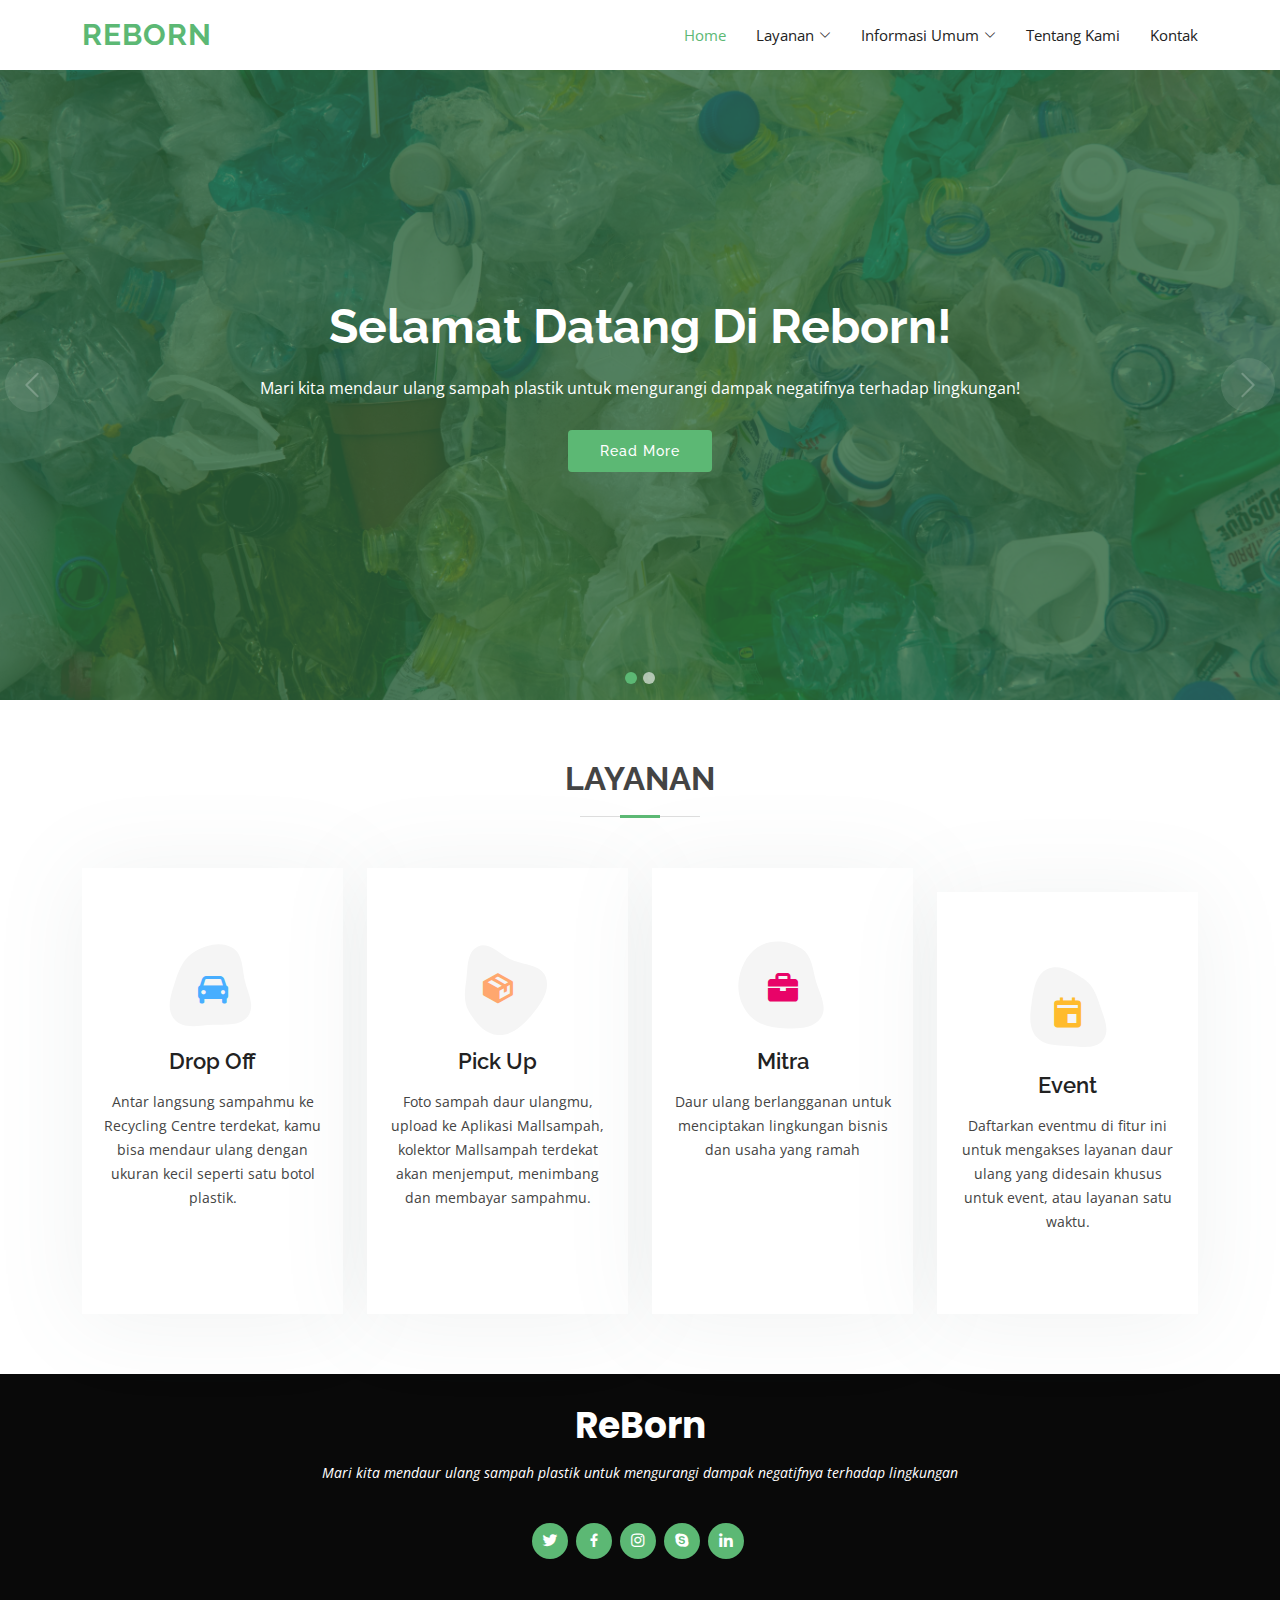
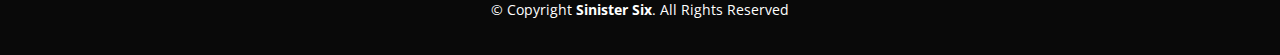
==== index.html @ a357b8cc "Firts Commit" ====
<!DOCTYPE html>
<html lang="en">

<head>
  <meta charset="utf-8">
  <meta content="width=device-width, initial-scale=1.0" name="viewport">

  <title>Green Bootstrap Template - Index</title>
  <meta content="" name="description">
  <meta content="" name="keywords">

  <!-- Favicons -->
  <link href="assets/img/logo1.png" rel="icon">
  <link href="assets/img/apple-touch-icon.png" rel="apple-touch-icon">

  <!-- Google Fonts -->
  <link href="https://fonts.googleapis.com/css?family=Open+Sans:300,300i,400,400i,600,600i,700,700i|Raleway:300,300i,400,400i,500,500i,600,600i,700,700i|Poppins:300,300i,400,400i,500,500i,600,600i,700,700i" rel="stylesheet">

  <!-- Vendor CSS Files -->
  <link href="assets/vendor/animate.css/animate.min.css" rel="stylesheet">
  <link href="assets/vendor/bootstrap/css/bootstrap.min.css" rel="stylesheet">
  <link href="assets/vendor/bootstrap-icons/bootstrap-icons.css" rel="stylesheet">
  <link href="assets/vendor/boxicons/css/boxicons.min.css" rel="stylesheet">
  <link href="assets/vendor/glightbox/css/glightbox.min.css" rel="stylesheet">
  <link href="assets/vendor/swiper/swiper-bundle.min.css" rel="stylesheet">

  <!-- Template Main CSS File -->
  <link href="assets/css/style.css" rel="stylesheet">
</head>

<body>
  <!-- ======= Header ======= -->
  <header id="header" class="d-flex align-items-center">
    <div class="container d-flex align-items-center">

      <h1 class="logo me-auto"><a href="index.html">ReBorn</a></h1>
      <!-- Uncomment below if you prefer to use an image logo -->
      <!-- <a href="index.html" class="logo me-auto"><img src="assets/img/logo.png" alt="" class="img-fluid"></a>-->

      <nav id="navbar" class="navbar">
        <ul>
          <li><a class="nav-link scrollto active" href="index.html">Home</a></li>
          <li class="dropdown"><a href="#"><span>Layanan</span> <i class="bi bi-chevron-down"></i></a>
            <ul>
              <li><a href="dropoff.html">Drop Off</a></li>
              <li><a href="pickup.html">Pick Up</a></li>
              <li><a href="mitra.html">Mitra</a></li>
              <li><a href="event.html">Event</a></li>
            </ul>
          </li>
          <li class="dropdown"><a href="#"><span>Informasi Umum</span> <i class="bi bi-chevron-down"></i></a>
            <ul>
              <li><a href="dropoff.html">Apa Itu Recycle</a></li>
              <li><a href="pickup.html">Cara melakukan daur ulang</a></li>
              <li><a href="mitra.html">Lokasi daur ulang</a></li>
              <li><a href="event.html">Pentingnya melakukan daur ulang</a></li>
            </ul>
          </li>
          <li><a class="nav-link scrollto " href="tentang.html">Tentang Kami</a></li>
          <li><a class="nav-link scrollto" href="kontak.html">Kontak</a></li>
        </ul>
        <i class="bi bi-list mobile-nav-toggle"></i>
      </nav><!-- .navbar -->

    </div>
  </header><!-- End Header -->

  <!-- ======= Hero Section ======= -->
  <section id="hero">
    <div id="heroCarousel" data-bs-interval="5000" class="carousel slide carousel-fade" data-bs-ride="carousel">

      <ol class="carousel-indicators" id="hero-carousel-indicators"></ol>

      <div class="carousel-inner" role="listbox">

        <!-- Slide 1 -->
        <div class="carousel-item active" style="background-image: url(assets/img/slide/1.jpg)">
          <div class="carousel-container">
            <div class="container">
              <h2 class="animate__animated animate__fadeInDown">Selamat Datang Di <span>Reborn!</span></h2>
              <p class="animate__animated animate__fadeInUp">Mari kita mendaur ulang sampah plastik untuk mengurangi dampak negatifnya terhadap lingkungan!</p>
              <a href="tentang.html" class="btn-get-started animate__animated animate__fadeInUp scrollto">Read More</a>
            </div>
          </div>
        </div>

        <!-- Slide 2 -->
        <div class="carousel-item" style="background-image: url(assets/img/slide/2.jpg)">
          <div class="carousel-container">
            <div class="container">
              <h2 class="animate__animated animate__fadeInDown">Bijak Kelolah Sampah Lebih Mudah</h2>
              <p class="animate__animated animate__fadeInUp">Membuang sampah pada tempatnya tak lagi cukup untuk atasi timbunan sampah di TPA dan lingkungan. 
                Yuk ikut berpartisipasi menjaga lingkungan dengan memilah dan mengirimkan sampah anorganik Anda ke mitra ReBorn</p>
              <a href="tentang.html" class="btn-get-started animate__animated animate__fadeInUp scrollto">Read More</a>
            </div>
          </div>
        </div>

      </div>

      <a class="carousel-control-prev" href="#heroCarousel" role="button" data-bs-slide="prev">
        <span class="carousel-control-prev-icon bi bi-chevron-left" aria-hidden="true"></span>
      </a>

      <a class="carousel-control-next" href="#heroCarousel" role="button" data-bs-slide="next">
        <span class="carousel-control-next-icon bi bi-chevron-right" aria-hidden="true"></span>
      </a>

    </div>
  </section><!-- End Hero -->

  <main id="main">

    <!-- ======= Services Section ======= -->
    <section id="services" class="services">
      <div class="container">

        <div class="section-title">
          <h2>Layanan</h2>
        </div>

        <div class="row">
          <div class="col-lg-3 col-md-6 d-flex align-items-stretch" data-aos="zoom-in" data-aos-delay="100">
            <div class="icon-box iconbox-blue">
              <div class="icon">
                <svg width="100" height="100" viewBox="0 0 600 600" xmlns="http://www.w3.org/2000/svg">
                  <path stroke="none" stroke-width="0" fill="#f5f5f5" d="M300,521.0016835830174C376.1290562159157,517.8887921683347,466.0731472004068,529.7835943286574,510.70327084640275,468.03025145048787C554.3714126377745,407.6079735673963,508.03601936045806,328.9844924480964,491.2728898941984,256.3432110539036C474.5976632858925,184.082847569629,479.9380746630129,96.60480741107993,416.23090153303,58.64404602377083C348.86323505073057,18.502131276798302,261.93793281208167,40.57373210992963,193.5410806939664,78.93577620505333C130.42746243093433,114.334589627462,98.30271207620316,179.96522072025542,76.75703585869454,249.04625023123273C51.97151888228291,328.5150500222984,13.704378332031375,421.85034740162234,66.52175969318436,486.19268352777647C119.04800174914682,550.1803526380478,217.28368757567262,524.383925680826,300,521.0016835830174"></path>
                </svg>
                <i class='bx bxs-car' ></i>
              </div>
              <h4><a href="">Drop Off</a></h4>
              <p>Antar langsung sampahmu ke Recycling Centre terdekat, 
                kamu bisa mendaur ulang dengan ukuran kecil seperti satu botol plastik.
              </p>
            </div>
          </div>

          <div class="col-lg-3 col-md-6 d-flex align-items-stretch mt-4 mt-md-0" data-aos="zoom-in" data-aos-delay="200">
            <div class="icon-box iconbox-orange ">
              <div class="icon">
                <svg width="100" height="100" viewBox="0 0 600 600" xmlns="http://www.w3.org/2000/svg">
                  <path stroke="none" stroke-width="0" fill="#f5f5f5" d="M300,582.0697525312426C382.5290701553225,586.8405444964366,449.9789794690241,525.3245884688669,502.5850820975895,461.55621195738473C556.606425686781,396.0723002908107,615.8543463187945,314.28637112970534,586.6730223649479,234.56875336149918C558.9533121215079,158.8439757836574,454.9685369536778,164.00468322053177,381.49747125262974,130.76875717737553C312.15926192815925,99.40240125094834,248.97055460311594,18.661163978235184,179.8680185752513,50.54337015887873C110.5421016452524,82.52863877960104,119.82277516462835,180.83849132639028,109.12597500060166,256.43424936330496C100.08760227029461,320.3096726198365,92.17705696193138,384.0621239912766,124.79988738764834,439.7174275375508C164.83382741302287,508.01625554203684,220.96474134820875,577.5009287672846,300,582.0697525312426"></path>
                </svg>
                <i class='bx bxs-package'></i>
              </div>
              <h4><a href="">Pick Up</a></h4>
              <p>Foto sampah daur ulangmu, upload ke Aplikasi Mallsampah, 
                kolektor Mallsampah terdekat akan menjemput, menimbang dan membayar sampahmu.</p>
            </div>
          </div>

          <div class="col-lg-3 col-md-6 d-flex align-items-stretch mt-4 mt-lg-0" data-aos="zoom-in" data-aos-delay="300">
            <div class="icon-box iconbox-pink">
              <div class="icon">
                <svg width="100" height="100" viewBox="0 0 600 600" xmlns="http://www.w3.org/2000/svg">
                  <path stroke="none" stroke-width="0" fill="#f5f5f5" d="M300,541.5067337569781C382.14930387511276,545.0595476570109,479.8736841581634,548.3450877840088,526.4010558755058,480.5488172755941C571.5218469581645,414.80211281144784,517.5187510058486,332.0715597781072,496.52539010469104,255.14436215662573C477.37192572678356,184.95920475031193,473.57363656557914,105.61284051026155,413.0603344069578,65.22779650032875C343.27470386102294,18.654635553484475,251.2091493199835,5.337323636656869,175.0934190732945,40.62881213300186C97.87086631185822,76.43348514350839,51.98124368387456,156.15599469081315,36.44837278890362,239.84606092416172C21.716077023791087,319.22268207091537,43.775223500013084,401.1760424656574,96.891909868211,461.97329694683043C147.22146801428983,519.5804099606455,223.5754009179313,538.201503339737,300,541.5067337569781"></path>
                </svg>
                <i class='bx bxs-briefcase'></i>
              </div>
              <h4><a href="">Mitra</a></h4>
              <p>Daur ulang berlangganan untuk menciptakan lingkungan bisnis dan usaha yang ramah</p>
            </div>
          </div>

          <div class="col-lg-3 col-md-6 d-flex align-items-stretch mt-4" data-aos="zoom-in" data-aos-delay="100">
            <div class="icon-box iconbox-yellow">
              <div class="icon">
                <svg width="100" height="100" viewBox="0 0 600 600" xmlns="http://www.w3.org/2000/svg">
                  <path stroke="none" stroke-width="0" fill="#f5f5f5" d="M300,503.46388370962813C374.79870501325706,506.71871716319447,464.8034551963731,527.1746412648533,510.4981551193396,467.86667711651364C555.9287308511215,408.9015244558933,512.6030010748507,327.5744911775523,490.211057578863,256.5855673507754C471.097692560561,195.9906835881958,447.69079081568157,138.11976852964426,395.19560036434837,102.3242989838813C329.3053358748298,57.3949838291264,248.02791733380457,8.279543830951368,175.87071277845988,42.242879143198664C103.41431057327972,76.34704239035025,93.79494320519305,170.9812938413882,81.28167332365135,250.07896920659033C70.17666984294237,320.27484674793965,64.84698225790005,396.69656628748305,111.28512138212992,450.4950937839243C156.20124167950087,502.5303643271138,231.32542653798444,500.4755392045468,300,503.46388370962813"></path>
                </svg>
                <i class='bx bxs-calendar-event' ></i>
              </div>
              <h4><a href="">Event</a></h4>
              <p>Daftarkan eventmu di fitur ini untuk mengakses layanan daur ulang yang didesain khusus untuk event, atau layanan satu waktu.              </p>
            </div>
          </div>

        </div>

      </div>
    </section><!-- End Services Section -->

  </main><!-- End #main -->

  <!-- ======= Footer ======= -->
  <footer id="footer">
    <div class="container">
      <h3>ReBorn</h3>
      <p>Mari kita mendaur ulang sampah plastik untuk mengurangi dampak negatifnya terhadap lingkungan</p>
      <div class="social-links">
        <a href="#" class="twitter"><i class="bx bxl-twitter"></i></a>
        <a href="#" class="facebook"><i class="bx bxl-facebook"></i></a>
        <a href="#" class="instagram"><i class="bx bxl-instagram"></i></a>
        <a href="#" class="google-plus"><i class="bx bxl-skype"></i></a>
        <a href="#" class="linkedin"><i class="bx bxl-linkedin"></i></a>
      </div>
      <div class="copyright">
        &copy; Copyright <strong><span>Sinister Six</span></strong>. All Rights Reserved
      </div>
    </div>
  </footer><!-- End Footer -->

  <a href="#" class="back-to-top d-flex align-items-center justify-content-center"><i class="bi bi-arrow-up-short"></i></a>

  <!-- Vendor JS Files -->
  <script src="assets/vendor/bootstrap/js/bootstrap.bundle.min.js"></script>
  <script src="assets/vendor/glightbox/js/glightbox.min.js"></script>
  <script src="assets/vendor/isotope-layout/isotope.pkgd.min.js"></script>
  <script src="assets/vendor/swiper/swiper-bundle.min.js"></script>
  <script src="assets/vendor/php-email-form/validate.js"></script>

  <!-- Template Main JS File -->
  <script src="assets/js/main.js"></script>

</body>

</html>
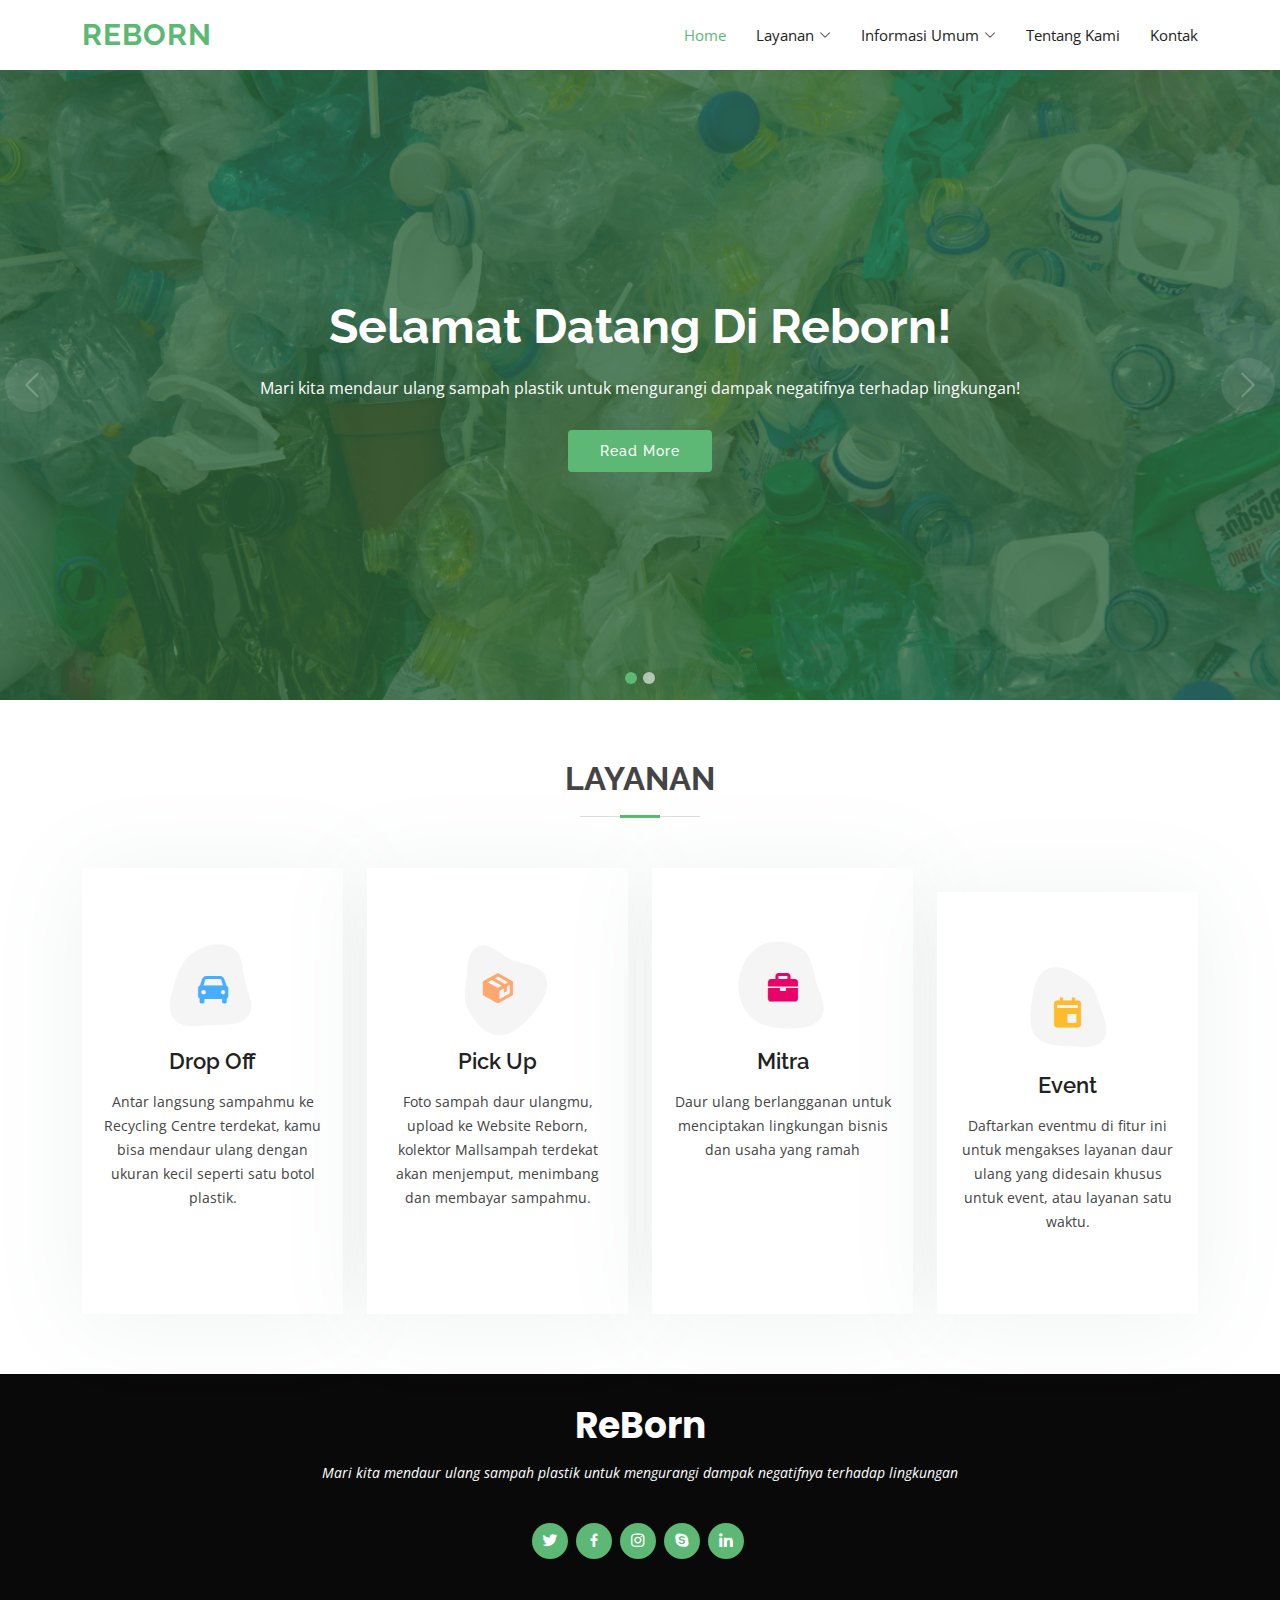
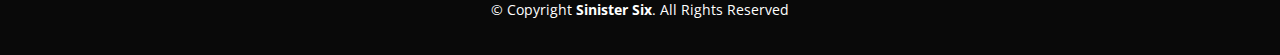
==== commit 457e337d: "Update index.html" ====
--- a/index.html
+++ b/index.html
@@ -34,8 +34,6 @@
     <div class="container d-flex align-items-center">
 
       <h1 class="logo me-auto"><a href="index.html">ReBorn</a></h1>
-      <!-- Uncomment below if you prefer to use an image logo -->
-      <!-- <a href="index.html" class="logo me-auto"><img src="assets/img/logo.png" alt="" class="img-fluid"></a>-->
 
       <nav id="navbar" class="navbar">
         <ul>
@@ -144,7 +142,7 @@
                 <i class='bx bxs-package'></i>
               </div>
               <h4><a href="">Pick Up</a></h4>
-              <p>Foto sampah daur ulangmu, upload ke Aplikasi Mallsampah, 
+              <p>Foto sampah daur ulangmu, upload ke Website Reborn, 
                 kolektor Mallsampah terdekat akan menjemput, menimbang dan membayar sampahmu.</p>
             </div>
           </div>
@@ -214,4 +212,4 @@
 
 </body>
 
-</html>+</html>
